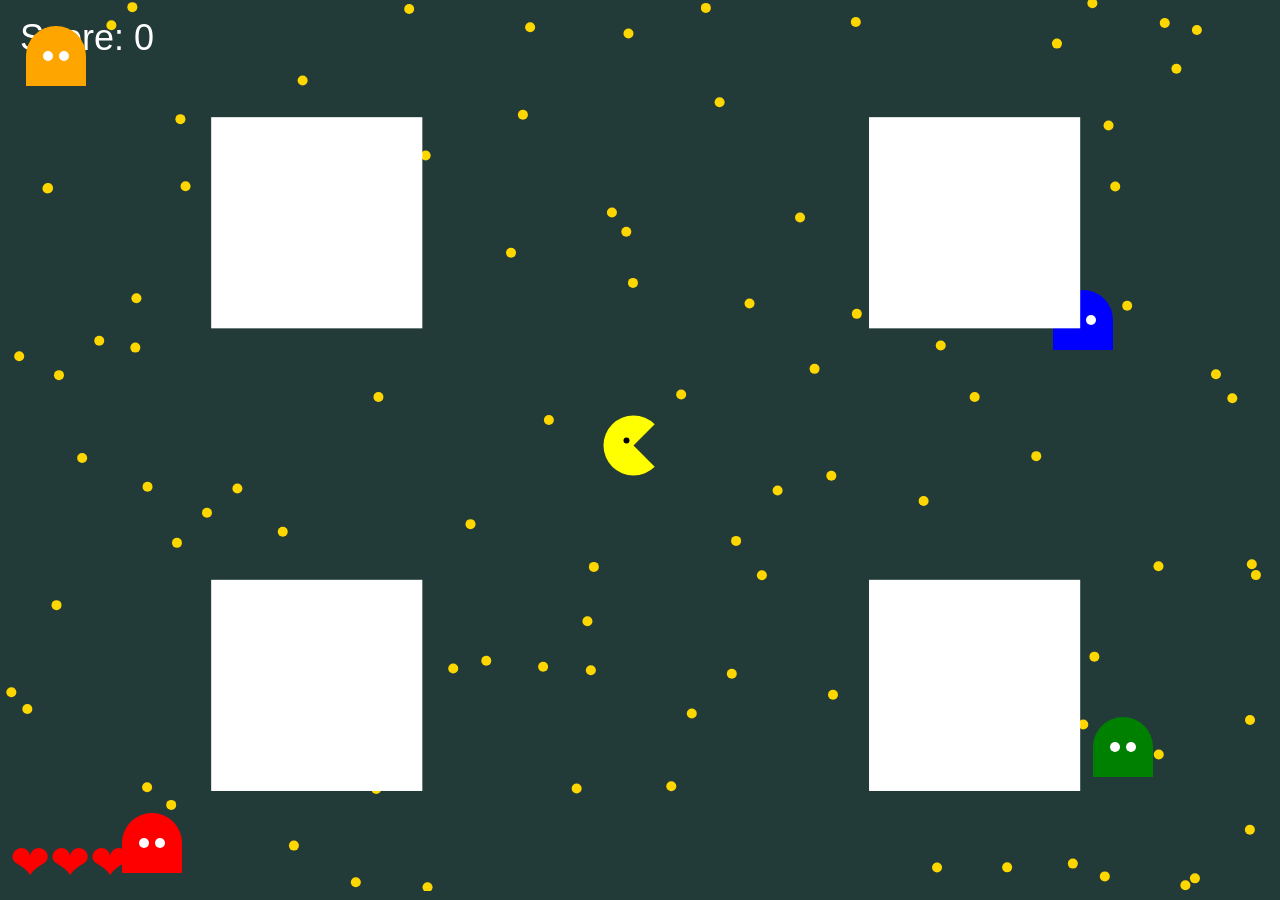
==== hello_world.html @ 9058051c "init" ====
<!DOCTYPE html>
<html>
<head>
    <meta charset='utf-8'>
    <title>Pacman</title>
    <meta name='viewport' content='width=device-width, initial-scale=1'> 
    <link rel="stylesheet" href="styles.css"></link> 
</head>
<body>
    <canvas id="pacman"></canvas>
    <div id="health">❤❤❤</div>
    <script src="app.js"></script>
</body>
</html>
---- styles.css ----
* {
    box-sizing: border-box;
    margin: 0;
}
body{
    background-color: rgb(34, 59, 56);
}
#health {
    position: absolute;
    bottom: 0;
    left: 0;
    font-size: 3em;
    color: red;
    padding: 10px;
}
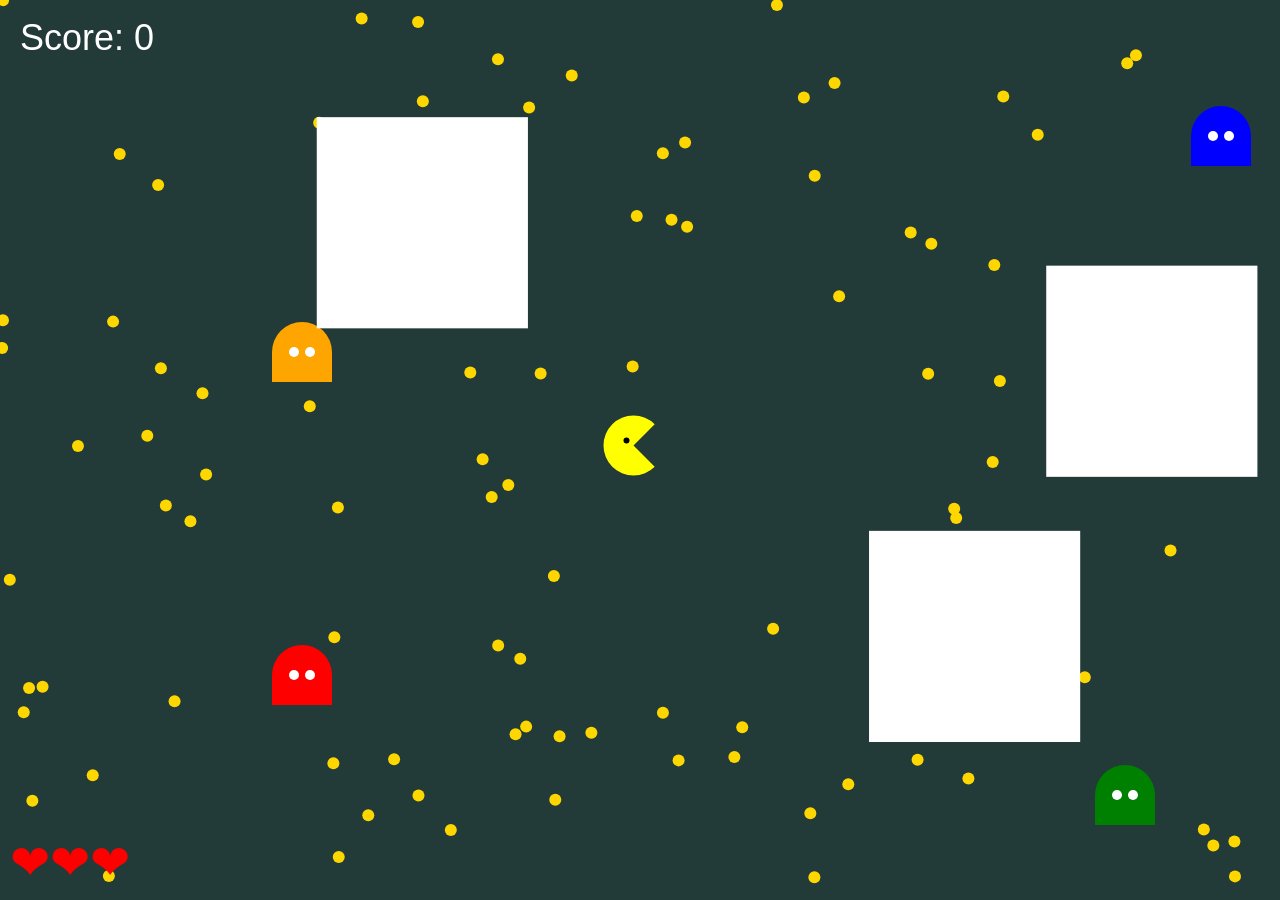
==== commit 75ce35e3: "touch" ====
--- a/hello_world.html
+++ b/hello_world.html
@@ -1,14 +1,39 @@
 <!DOCTYPE html>
 <html>
+
 <head>
     <meta charset='utf-8'>
     <title>Pacman</title>
-    <meta name='viewport' content='width=device-width, initial-scale=1'> 
-    <link rel="stylesheet" href="styles.css"></link> 
+    <meta name='viewport' content='width=device-width, initial-scale=1'>
 </head>
+
 <body>
+
+    <style>
+        
+        * {
+            box-sizing: border-box;
+            margin: 0;
+        }
+        body{
+            background-color: rgb(34, 59, 56);
+        }
+        #health {
+            position: absolute;
+            bottom: 0;
+            left: 0;
+            font-size: 3em;
+            color: red;
+            padding: 10px;
+        }
+
+    </style>
+
     <canvas id="pacman"></canvas>
+
     <div id="health">❤❤❤</div>
+
     <script src="app.js"></script>
+
 </body>
 </html>
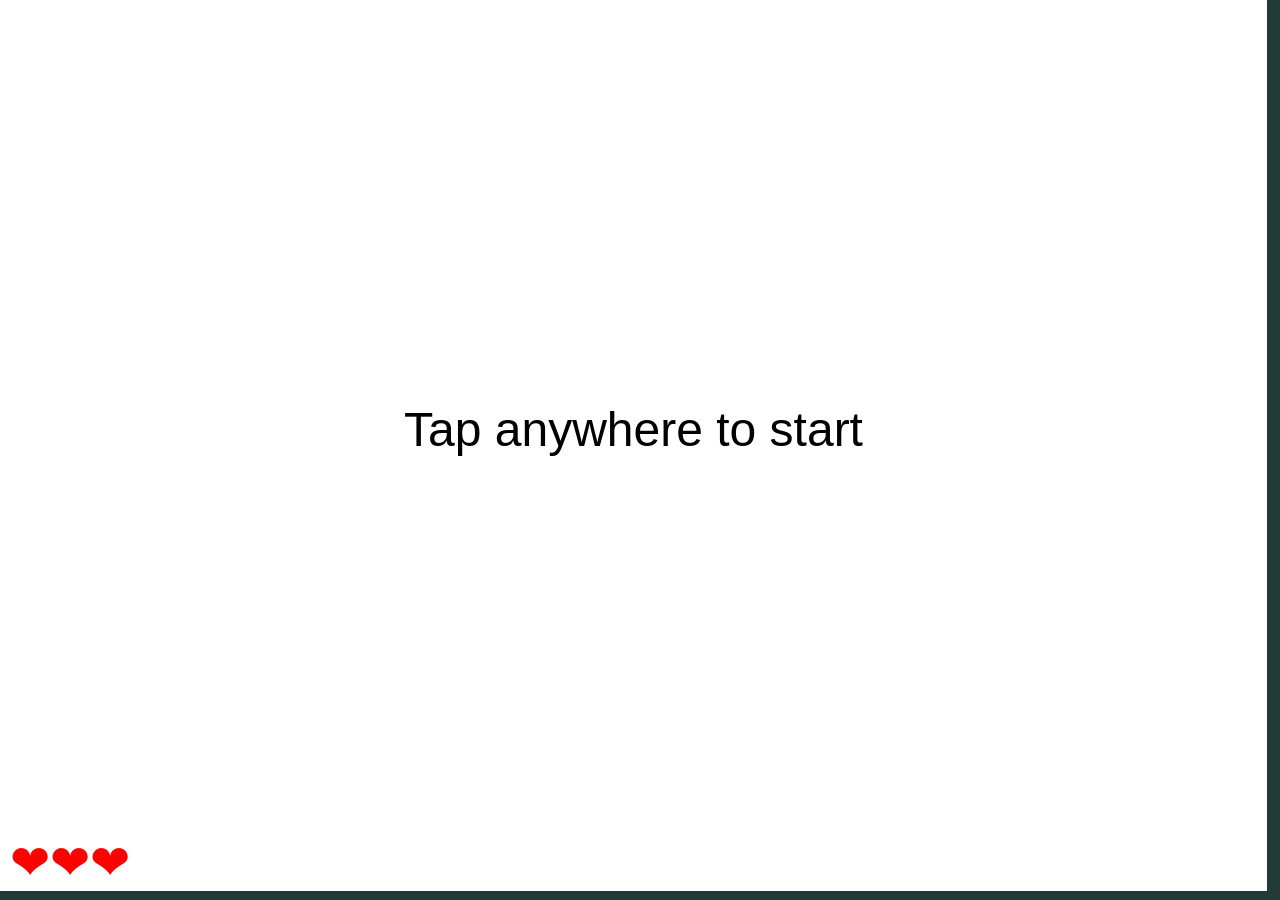
==== commit 79fd5d9f: "v1" ====
--- a/hello_world.html
+++ b/hello_world.html
@@ -10,7 +10,7 @@
 <body>
 
     <style>
-        
+
         * {
             box-sizing: border-box;
             margin: 0;
@@ -33,7 +33,442 @@
 
     <div id="health">❤❤❤</div>
 
-    <script src="app.js"></script>
+    <script type="text/javascript">
+
+const canvas = document.getElementById('pacman');
+const ctx = canvas.getContext('2d');
+const hp = document.querySelector('#health');
+canvas.width = window.innerWidth * 0.99;
+canvas.height = window.innerHeight * 0.99;
+window.addEventListener('resize', () => {
+  canvas.width = window.innerWidth * 0.99;
+  canvas.height = window.innerHeight * 0.99;
+});
+
+
+
+class Obstacle {
+  constructor(x, y, width) {
+    this.x = x;
+    this.y = y;
+    this.width = width;
+    this.height = width;
+    this.radius = width / 2;
+  }
+  draw() {
+    ctx.fillRect(this.x - this.radius, this.y - this.radius, this.width, this.height);
+  }
+}
+
+const obstacles = [
+  new Obstacle(canvas.width / 3, canvas.height / 4, canvas.width / 6),
+  new Obstacle(canvas.width / 1.1, canvas.height / 2.4, canvas.width / 6),
+  new Obstacle(canvas.width / 1.3, canvas.height / 1.4, canvas.width / 6)
+];
+
+obstacles.push();
+obstacles.push();
+
+
+class Character {
+  constructor(x, y, radius, vx, vy, color, isPlayer) {
+    this.x = x;
+    this.y = y;
+    this.radius = radius;
+    this.vx = vx;
+    this.vy = vy;
+    this.color = color;
+    this.collision = false;
+    this.isPlayer = isPlayer;
+    this.angle = 0;
+  }
+  draw() {
+
+    this.angle = Math.atan2(this.vy, this.vx)
+
+    if (this.isPlayer) {
+      ctx.save();
+      ctx.translate(this.x, this.y);
+      ctx.rotate(this.angle);
+      ctx.beginPath();
+      ctx.arc(0, 0, this.radius, -Math.PI/4, Math.PI/4, true);
+      ctx.lineTo(0, 0);
+      ctx.fillStyle = this.color;
+      ctx.fill();
+      ctx.closePath();
+
+      // Draw the eye
+      ctx.beginPath();
+      ctx.arc(-7, -5, 3, 0, Math.PI * 2, false);
+      ctx.fillStyle = 'black';
+      ctx.fill();
+      ctx.closePath();
+
+      ctx.restore();
+
+    } 
+    
+    
+    else {
+    ctx.beginPath();
+    ctx.arc(this.x, this.y, this.radius, 0, Math.PI * 2, false);
+    ctx.fillStyle = this.color;
+    ctx.fill();
+    ctx.closePath();
+
+    // Draw the body
+    ctx.fillRect(this.x - this.radius, this.y, this.radius * 2, this.radius);
+    // Draw the left eye
+    ctx.beginPath();
+    ctx.arc(this.x - 8, this.y, 5, 0, Math.PI * 2, false);
+    ctx.fillStyle = 'white';
+    ctx.fill();
+    ctx.closePath();
+
+    // Draw the right eye
+    ctx.beginPath();
+    ctx.arc(this.x + 8, this.y, 5, 0, Math.PI * 2, false);
+    ctx.fill();
+    ctx.closePath();
+    }
+  }
+
+  move() {
+    this.x += this.vx;
+    this.y += this.vy;
+    if (this.y + this.vy > canvas.height - this.radius || this.y + this.vy < this.radius) {
+      this.vy = -this.vy;
+    }
+    if (this.x + this.vx > canvas.width - this.radius || this.x + this.vx < this.radius) {
+      this.vx = -this.vx;
+    }
+
+    obstacles.forEach((obstacle) => {
+      let distance = (this.x - obstacle.x) ** 2 + (this.y - obstacle.y) ** 2;
+      if (distance < (this.radius + obstacle.radius) ** 2) {
+        this.vx = -this.vx;
+        this.vy = -this.vy;
+      }
+    });
+
+    characters.forEach((otherGhost) => {
+      if (otherGhost === this || otherGhost.collision === true) {
+        return;
+      }
+      let distance = (this.x - otherGhost.x) ** 2 + (this.y - otherGhost.y) ** 2;
+      if (distance < (this.radius + otherGhost.radius) ** 2) {
+        if (otherGhost.isPlayer || this.isPlayer) {
+          playerCollision();
+        } else {
+          this.vx = -this.vx;
+          this.vy = -this.vy;
+          otherGhost.vx = -otherGhost.vx;
+          otherGhost.vy = -otherGhost.vy;
+          this.collision = true;
+          otherGhost.collision = true;
+        }
+      }
+    });
+    this.collision = false;
+
+    if (!this.isPlayer) {
+      
+    } else {
+    // move the player circle here, using arrow keys or other input
+    window.addEventListener("keydown", (e) => {
+      if (!document.fullscreenElement) {
+        document.documentElement.requestFullscreen(); 
+      }
+      
+      switch (e.key) {
+        case "ArrowLeft": // left arrow
+          this.vx = -3;
+          break;
+        case "ArrowUp": // up arrow
+          this.vy = -3;
+          break;
+        case "ArrowRight": // right arrow
+          this.vx = 3;
+          break;
+        case "ArrowDown": // down arrow
+          this.vy = 3;
+          break;
+      }
+      });
+      document.addEventListener('keyup', (e) => {
+        switch (e.key) {
+          case 'ArrowLeft':
+          case 'ArrowRight':
+            this.vx = 0;
+            break;
+          case 'ArrowUp':
+          case 'ArrowDown':
+            this.vy = 0;
+            break;
+        }
+      });
+    }
+}
+}
+
+      
+let startX;
+let startY;
+let endX;
+let endY;
+// Detect swipe start
+canvas.addEventListener("touchstart", function(event) {
+  if (!document.fullscreenElement) {
+    document.documentElement.requestFullscreen(); 
+  }
+  let touch = event.touches[0];
+  startX = touch.clientX;
+  startY = touch.clientY;
+});
+
+// Detect swipe end and calculate swipe direction
+canvas.addEventListener("touchend", function(event) {
+  let touch = event.changedTouches[0];
+  endX = touch.clientX;
+  endY = touch.clientY;
+
+  let swipeDirection = getSwipeDirection();
+  switch (swipeDirection) {
+    case "left":
+      characters[4].vx = -3;
+      characters[4].vy = 0;
+      break;
+    case "right":
+      characters[4].vx = 3;
+      characters[4].vy = 0;
+      break;
+    case "up":
+      characters[4].vx = 0;
+      characters[4].vy = -3;
+      break;
+    case "down":
+      characters[4].vx = 0;
+      characters[4].vy = 3;
+      break;
+  }
+});
+
+// Function to determine swipe direction
+function getSwipeDirection() {
+  let xDiff = endX - startX;
+  let yDiff = endY - startY;
+
+  if (Math.abs(xDiff) > Math.abs(yDiff)) {
+    if (xDiff > 0) {
+      return "right";
+    } else {
+      return "left";
+    }
+  } else {
+    if (yDiff > 0) {
+      return "down";
+    } else {
+      return "up";
+    }
+  }
+}
+
+
+let health = 3;
+let cooldown = false;
+function playerCollision() {
+  if (!cooldown) {
+    health--;
+    window.navigator.vibrate(200);
+    switch (health) {
+      case 2:
+        hp.textContent = '❤❤';
+        break;
+      case 1:
+        hp.textContent = '❤';
+        break;
+      case 0:
+        hp.textContent = ''
+        break;
+    }
+    
+    cooldown = true;
+    setTimeout(() => {
+      cooldown = false;
+    }, 1000)
+  }
+}
+
+
+
+let score = 0;
+const pellets = []
+
+function declarePellets() {
+  for (let i = 0; i < 100; i++) {
+    let x = Math.random() * canvas.width;
+    let y = Math.random() * canvas.height;
+    pellets.push({ x, y });
+  }
+}
+
+function drawPellets() {
+  pellets.forEach((pellet) => {
+    ctx.fillStyle = "gold";
+    ctx.beginPath();
+    ctx.arc(pellet.x, pellet.y, 6, 0, 2 * Math.PI);
+    ctx.fill();
+  });
+}
+
+function updateScore() {
+  ctx.fillStyle = "white";
+  ctx.font = "36px Arial";
+  ctx.fillText(`Score: ${score}`, 20, 50);
+}
+
+function checkForPelletCollision() {
+  pellets.forEach((pellet, index) => {
+    let distance = (characters[4].x - pellet.x) ** 2 + (characters[4].y - pellet.y) ** 2;
+    if (distance < (characters[4].radius + 5) ** 2) {
+      score++;
+      pellets.splice(index, 1);
+    }
+  });
+}
+
+
+
+
+const radius = 30;
+const speed = 4;
+
+let characters = []
+
+function declareCharacters() {
+  characters = [
+    new Character(50, 100, radius, speed, speed, 'orange'),
+    new Character(50, canvas.height - 100, radius, speed, speed, 'red'),
+    new Character(canvas.width - 50, canvas.height -100, radius, speed, speed, 'green'),
+    new Character(canvas.width - 50, 100, radius, speed, speed, 'blue'),
+    new Character(canvas.width / 2, canvas.height / 2, radius, 0, 0, 'yellow', isPlayer = true)
+    ];
+}
+declarePellets();
+declareCharacters()
+
+function gameLoop() {
+  declarePellets();
+  declareCharacters();
+  render();
+  hp.textContent = '❤❤❤';
+  score = 0;
+}
+
+let start = false;
+
+const startScreen = document.createElement('div');
+startScreen.style.top = '0';
+startScreen.style.left = '0';
+
+
+  startScreen.style.width = '99%';
+  startScreen.style.height = '99%';
+  startScreen.style.position = 'fixed';
+document.body.appendChild(startScreen);
+
+startScreen.addEventListener('click', function() {
+      start = true;
+      // Remove the game over screen and Start Over button
+      ctx.clearRect(0, 0, canvas.width, canvas.height);
+      document.body.removeChild(startScreen);
+      gameLoop();
+    });
+    startScreen.addEventListener("touchstart", function(event) {
+        start = true;
+      // Remove the game over screen and Start Over button
+      ctx.clearRect(0, 0, canvas.width, canvas.height);
+      document.body.removeChild(startScreen);
+      gameLoop();
+});
+
+
+function render() {
+  ctx.clearRect(0, 0, canvas.width, canvas.height);
+  
+  drawPellets();
+  updateScore();
+  checkForPelletCollision();
+
+  for (let i = 0; i < characters.length; i++) {
+    characters[i].draw();
+    characters[i].move();
+  }
+  for (let i = 0; i < obstacles.length; i++) {
+    obstacles[i].draw();
+  }
+
+
+
+  if (!start) {
+  ctx.fillStyle = 'white';
+  ctx.fillRect(0, 0, canvas.width, canvas.height);
+  ctx.fillStyle = 'black';
+  ctx.font = '48px sans-serif';
+  ctx.textAlign = 'center';
+  ctx.fillText('Tap anywhere to start', canvas.width / 2, canvas.height / 2);
+
+
+  
+}
+
+
+  if (health === 0) {
+    ctx.fillStyle = 'black';
+    ctx.fillRect(0, 0, canvas.width, canvas.height);
+    ctx.fillStyle = 'white';
+    ctx.font = '48px sans-serif';
+    ctx.textAlign = 'center';
+    ctx.fillText('Game Over', canvas.width / 2, canvas.height / 2);
+    ctx.fillStyle = 'white';
+    ctx.font = '28px sans-serif';
+    ctx.textAlign = 'center';
+    ctx.fillText(`Score: ${score}`, canvas.width / 2, canvas.height / 2.5);
+  
+    // Create the Start Over button
+    const startOverButton = document.createElement('button');
+    startOverButton.innerHTML = 'Start Over';
+    startOverButton.style.width = '100px';
+    startOverButton.style.height = '50px';
+    startOverButton.style.position = 'absolute';
+    startOverButton.style.left = (canvas.width / 2) - 50 + 'px';
+    startOverButton.style.top = (canvas.height / 2) + 50 + 'px';
+    document.body.appendChild(startOverButton);
+  
+    // Add an event listener to the Start Over button to restart the game
+    startOverButton.addEventListener('click', function() {
+      // Reset player's health
+      health = 3;
+  
+      // Remove the game over screen and Start Over button
+      ctx.clearRect(0, 0, canvas.width, canvas.height);
+      document.body.removeChild(startOverButton);
+  
+      // Restart the game loop
+      gameLoop();
+    });
+  }
+  if (start) {
+    if (health > 0) {
+    window.requestAnimationFrame(render);
+  }
+  }
+  
+}
+
+render();
+
+    </script>
 
 </body>
 </html>
